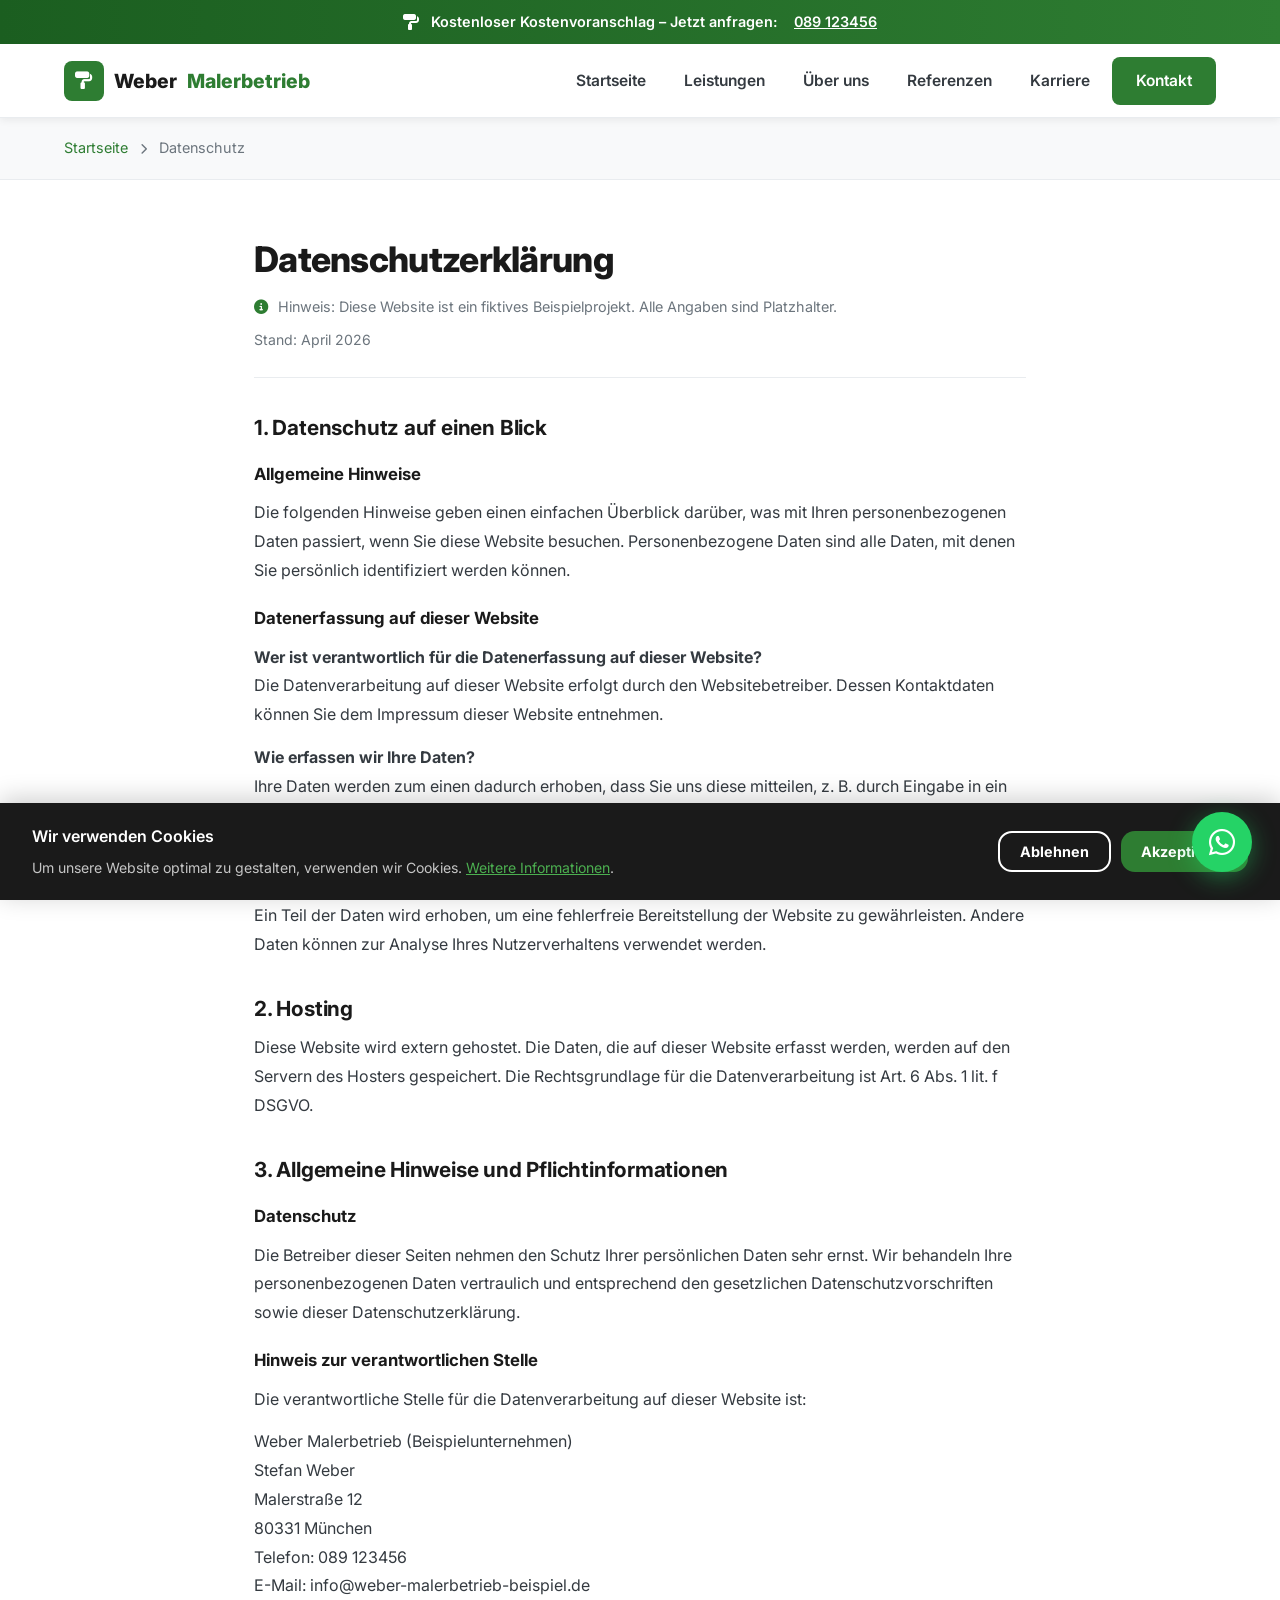
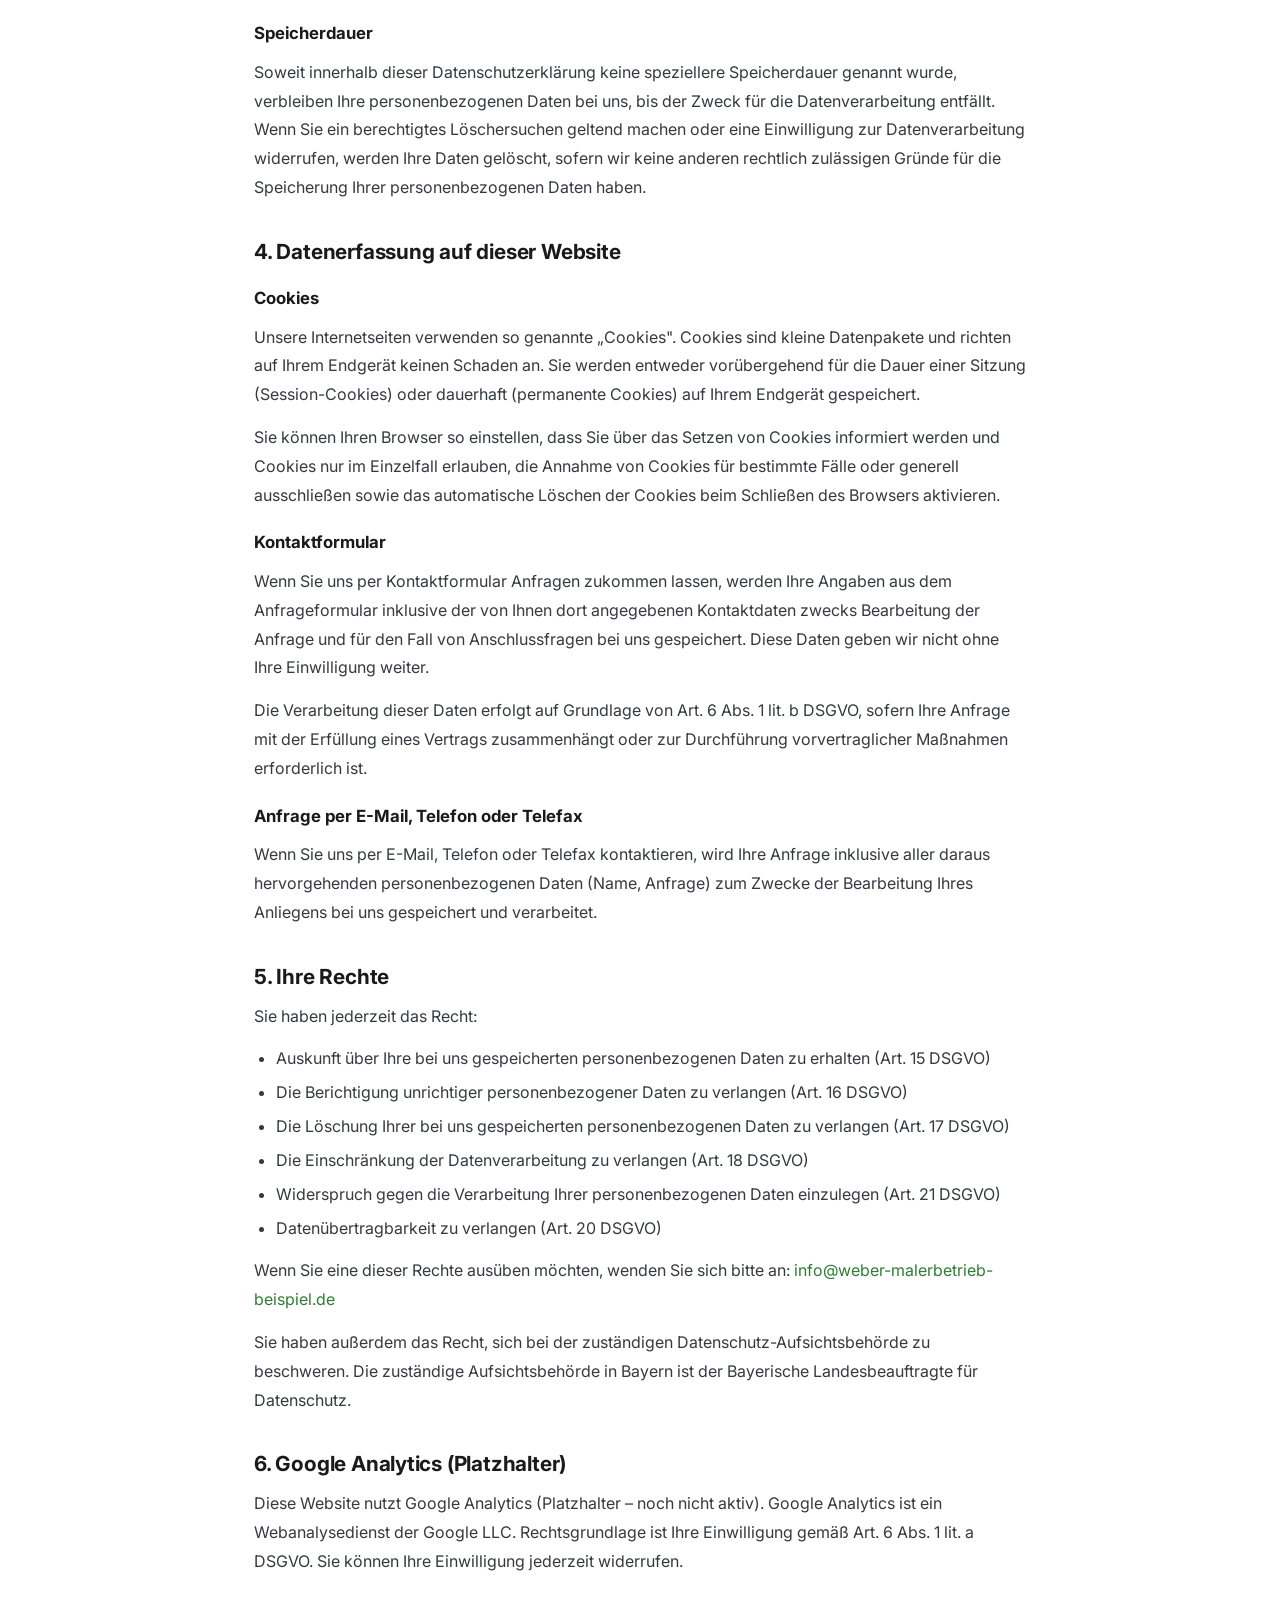
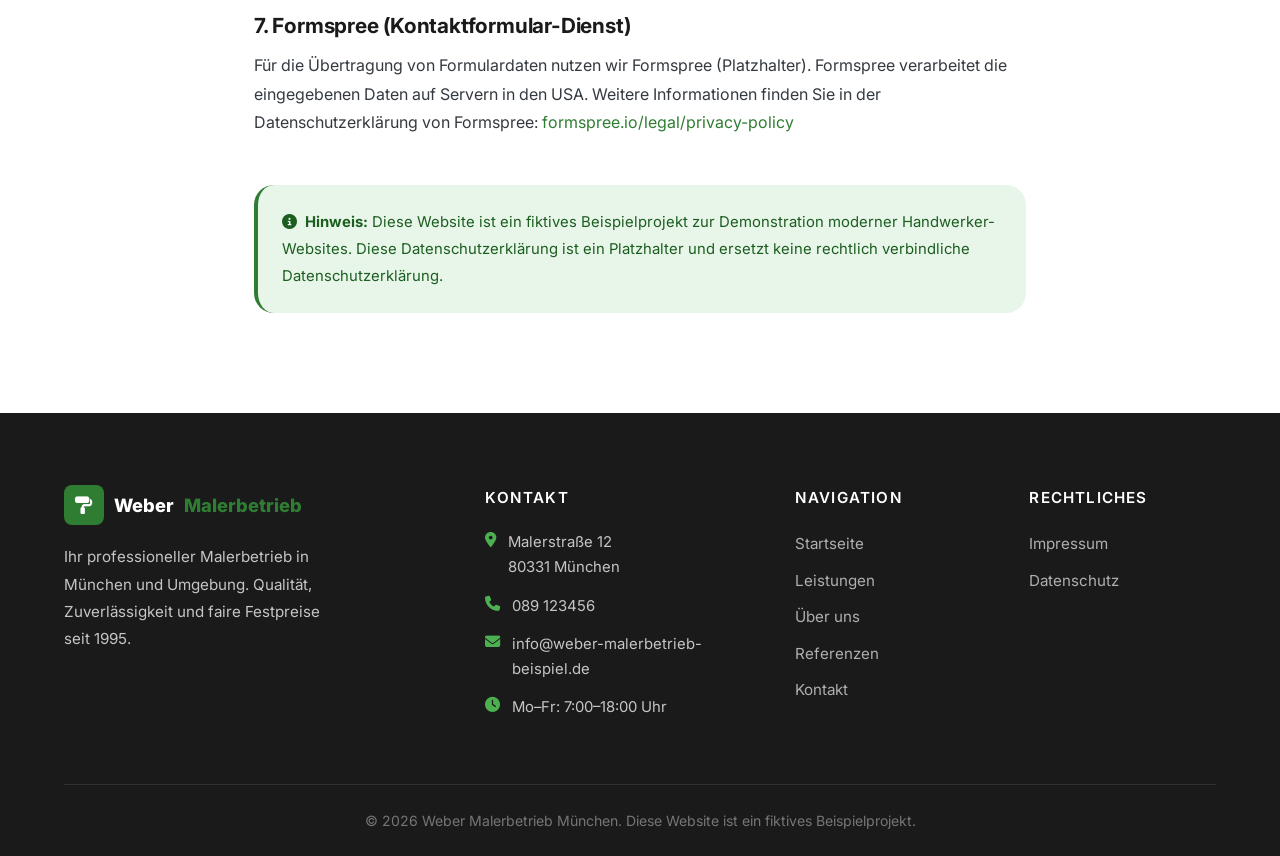
==== datenschutz.html @ bf232d89 "Weber Maler Website" ====
<!DOCTYPE html>
<html lang="de">
<head>
  <meta charset="UTF-8">
  <meta name="viewport" content="width=device-width, initial-scale=1.0">
  <title>Datenschutz – Weber Malerbetrieb München</title>
  <meta name="description" content="Datenschutzerklärung der Weber Malerbetrieb München Website gemäß DSGVO.">
  <link rel="preconnect" href="https://fonts.googleapis.com">
  <link rel="preconnect" href="https://fonts.gstatic.com" crossorigin>
  <link href="https://fonts.googleapis.com/css2?family=Inter:wght@400;500;600;700;800;900&display=swap" rel="stylesheet">
  <link rel="stylesheet" href="https://cdnjs.cloudflare.com/ajax/libs/font-awesome/6.4.0/css/all.min.css">
  <link rel="stylesheet" href="css/style.css">
</head>
<body>

  <!-- Info Banner -->
  <div class="info-banner">
    <i class="fa-solid fa-paint-roller"></i>
    Kostenloser Kostenvoranschlag – Jetzt anfragen:&nbsp;<a href="tel:089123456">089 123456</a>
  </div>

  <!-- Header -->
  <header class="header">
    <div class="container nav-container">
      <a href="index.html" class="logo">
        <div class="logo-icon"><i class="fa-solid fa-paint-roller"></i></div>
        Weber <span>Malerbetrieb</span>
      </a>
      <button class="mobile-menu-btn" aria-label="Menü öffnen">
        <i class="fa-solid fa-bars"></i>
      </button>
      <nav class="nav-links">
        <a href="index.html">Startseite</a>
        <a href="leistungen.html">Leistungen</a>
        <a href="ueber-uns.html">Über uns</a>
        <a href="referenzen.html">Referenzen</a>
        <a href="karriere.html">Karriere</a>
        <a href="kontakt.html" class="btn btn-primary btn-nav-cta">Kontakt</a>
      </nav>
    </div>
  </header>

  <!-- Page Breadcrumb -->
  <div style="background:var(--color-light); padding:18px 0; border-bottom:1px solid var(--color-gray-light);">
    <div class="container">
      <p style="font-size:0.9rem; color:var(--color-gray);">
        <a href="index.html" style="color:var(--color-primary);">Startseite</a>
        <i class="fa-solid fa-chevron-right" style="font-size:0.7rem; margin:0 8px;"></i>
        Datenschutz
      </p>
    </div>
  </div>

  <!-- Datenschutz Inhalt -->
  <div class="legal-content">
    <h1>Datenschutzerklärung</h1>
    <p style="color:var(--color-gray); font-size:0.9rem; margin-bottom:8px;">
      <i class="fa-solid fa-circle-info" style="color:var(--color-primary); margin-right:6px;"></i>
      Hinweis: Diese Website ist ein fiktives Beispielprojekt. Alle Angaben sind Platzhalter.
    </p>
    <p style="color:var(--color-gray); font-size:0.88rem;">Stand: April 2026</p>
    <hr style="border:none; border-top:1px solid var(--color-gray-light); margin:24px 0;">

    <h2>1. Datenschutz auf einen Blick</h2>
    <h3 style="font-size:1.05rem; margin:20px 0 10px; color:var(--color-dark);">Allgemeine Hinweise</h3>
    <p>Die folgenden Hinweise geben einen einfachen Überblick darüber, was mit Ihren personenbezogenen Daten passiert, wenn Sie diese Website besuchen. Personenbezogene Daten sind alle Daten, mit denen Sie persönlich identifiziert werden können.</p>

    <h3 style="font-size:1.05rem; margin:20px 0 10px; color:var(--color-dark);">Datenerfassung auf dieser Website</h3>
    <p><strong>Wer ist verantwortlich für die Datenerfassung auf dieser Website?</strong><br>
    Die Datenverarbeitung auf dieser Website erfolgt durch den Websitebetreiber. Dessen Kontaktdaten können Sie dem Impressum dieser Website entnehmen.</p>

    <p><strong>Wie erfassen wir Ihre Daten?</strong><br>
    Ihre Daten werden zum einen dadurch erhoben, dass Sie uns diese mitteilen, z. B. durch Eingabe in ein Kontaktformular. Andere Daten werden automatisch oder nach Ihrer Einwilligung beim Besuch der Website durch unsere IT-Systeme erfasst.</p>

    <p><strong>Wofür nutzen wir Ihre Daten?</strong><br>
    Ein Teil der Daten wird erhoben, um eine fehlerfreie Bereitstellung der Website zu gewährleisten. Andere Daten können zur Analyse Ihres Nutzerverhaltens verwendet werden.</p>

    <h2>2. Hosting</h2>
    <p>Diese Website wird extern gehostet. Die Daten, die auf dieser Website erfasst werden, werden auf den Servern des Hosters gespeichert. Die Rechtsgrundlage für die Datenverarbeitung ist Art. 6 Abs. 1 lit. f DSGVO.</p>

    <h2>3. Allgemeine Hinweise und Pflichtinformationen</h2>
    <h3 style="font-size:1.05rem; margin:20px 0 10px; color:var(--color-dark);">Datenschutz</h3>
    <p>Die Betreiber dieser Seiten nehmen den Schutz Ihrer persönlichen Daten sehr ernst. Wir behandeln Ihre personenbezogenen Daten vertraulich und entsprechend den gesetzlichen Datenschutzvorschriften sowie dieser Datenschutzerklärung.</p>

    <h3 style="font-size:1.05rem; margin:20px 0 10px; color:var(--color-dark);">Hinweis zur verantwortlichen Stelle</h3>
    <p>Die verantwortliche Stelle für die Datenverarbeitung auf dieser Website ist:</p>
    <p>
      Weber Malerbetrieb (Beispielunternehmen)<br>
      Stefan Weber<br>
      Malerstraße 12<br>
      80331 München<br>
      Telefon: 089 123456<br>
      E-Mail: info@weber-malerbetrieb-beispiel.de
    </p>

    <h3 style="font-size:1.05rem; margin:20px 0 10px; color:var(--color-dark);">Speicherdauer</h3>
    <p>Soweit innerhalb dieser Datenschutzerklärung keine speziellere Speicherdauer genannt wurde, verbleiben Ihre personenbezogenen Daten bei uns, bis der Zweck für die Datenverarbeitung entfällt. Wenn Sie ein berechtigtes Löschersuchen geltend machen oder eine Einwilligung zur Datenverarbeitung widerrufen, werden Ihre Daten gelöscht, sofern wir keine anderen rechtlich zulässigen Gründe für die Speicherung Ihrer personenbezogenen Daten haben.</p>

    <h2>4. Datenerfassung auf dieser Website</h2>
    <h3 style="font-size:1.05rem; margin:20px 0 10px; color:var(--color-dark);">Cookies</h3>
    <p>Unsere Internetseiten verwenden so genannte „Cookies". Cookies sind kleine Datenpakete und richten auf Ihrem Endgerät keinen Schaden an. Sie werden entweder vorübergehend für die Dauer einer Sitzung (Session-Cookies) oder dauerhaft (permanente Cookies) auf Ihrem Endgerät gespeichert.</p>
    <p>Sie können Ihren Browser so einstellen, dass Sie über das Setzen von Cookies informiert werden und Cookies nur im Einzelfall erlauben, die Annahme von Cookies für bestimmte Fälle oder generell ausschließen sowie das automatische Löschen der Cookies beim Schließen des Browsers aktivieren.</p>

    <h3 style="font-size:1.05rem; margin:20px 0 10px; color:var(--color-dark);">Kontaktformular</h3>
    <p>Wenn Sie uns per Kontaktformular Anfragen zukommen lassen, werden Ihre Angaben aus dem Anfrageformular inklusive der von Ihnen dort angegebenen Kontaktdaten zwecks Bearbeitung der Anfrage und für den Fall von Anschlussfragen bei uns gespeichert. Diese Daten geben wir nicht ohne Ihre Einwilligung weiter.</p>
    <p>Die Verarbeitung dieser Daten erfolgt auf Grundlage von Art. 6 Abs. 1 lit. b DSGVO, sofern Ihre Anfrage mit der Erfüllung eines Vertrags zusammenhängt oder zur Durchführung vorvertraglicher Maßnahmen erforderlich ist.</p>

    <h3 style="font-size:1.05rem; margin:20px 0 10px; color:var(--color-dark);">Anfrage per E-Mail, Telefon oder Telefax</h3>
    <p>Wenn Sie uns per E-Mail, Telefon oder Telefax kontaktieren, wird Ihre Anfrage inklusive aller daraus hervorgehenden personenbezogenen Daten (Name, Anfrage) zum Zwecke der Bearbeitung Ihres Anliegens bei uns gespeichert und verarbeitet.</p>

    <h2>5. Ihre Rechte</h2>
    <p>Sie haben jederzeit das Recht:</p>
    <ul>
      <li>Auskunft über Ihre bei uns gespeicherten personenbezogenen Daten zu erhalten (Art. 15 DSGVO)</li>
      <li>Die Berichtigung unrichtiger personenbezogener Daten zu verlangen (Art. 16 DSGVO)</li>
      <li>Die Löschung Ihrer bei uns gespeicherten personenbezogenen Daten zu verlangen (Art. 17 DSGVO)</li>
      <li>Die Einschränkung der Datenverarbeitung zu verlangen (Art. 18 DSGVO)</li>
      <li>Widerspruch gegen die Verarbeitung Ihrer personenbezogenen Daten einzulegen (Art. 21 DSGVO)</li>
      <li>Datenübertragbarkeit zu verlangen (Art. 20 DSGVO)</li>
    </ul>
    <p>Wenn Sie eine dieser Rechte ausüben möchten, wenden Sie sich bitte an: <a href="mailto:info@weber-malerbetrieb-beispiel.de">info@weber-malerbetrieb-beispiel.de</a></p>
    <p>Sie haben außerdem das Recht, sich bei der zuständigen Datenschutz-Aufsichtsbehörde zu beschweren. Die zuständige Aufsichtsbehörde in Bayern ist der Bayerische Landesbeauftragte für Datenschutz.</p>

    <h2>6. Google Analytics (Platzhalter)</h2>
    <p>Diese Website nutzt Google Analytics (Platzhalter – noch nicht aktiv). Google Analytics ist ein Webanalysedienst der Google LLC. Rechtsgrundlage ist Ihre Einwilligung gemäß Art. 6 Abs. 1 lit. a DSGVO. Sie können Ihre Einwilligung jederzeit widerrufen.</p>

    <h2>7. Formspree (Kontaktformular-Dienst)</h2>
    <p>Für die Übertragung von Formulardaten nutzen wir Formspree (Platzhalter). Formspree verarbeitet die eingegebenen Daten auf Servern in den USA. Weitere Informationen finden Sie in der Datenschutzerklärung von Formspree: <a href="https://formspree.io/legal/privacy-policy/" target="_blank">formspree.io/legal/privacy-policy</a></p>

    <div style="margin-top:48px; padding:24px; background:var(--color-primary-xlight); border-radius:var(--radius-lg); border-left:4px solid var(--color-primary);">
      <p style="color:var(--color-primary-dark); font-size:0.93rem; margin:0;">
        <strong><i class="fa-solid fa-info-circle" style="margin-right:8px;"></i>Hinweis:</strong> Diese Website ist ein fiktives Beispielprojekt zur Demonstration moderner Handwerker-Websites. Diese Datenschutzerklärung ist ein Platzhalter und ersetzt keine rechtlich verbindliche Datenschutzerklärung.
      </p>
    </div>
  </div>

  <!-- Footer -->
  <footer class="footer">
    <div class="container">
      <div class="footer-grid">
        <div>
          <div class="footer-logo">
            <div class="logo-icon"><i class="fa-solid fa-paint-roller"></i></div>
            Weber <span>Malerbetrieb</span>
          </div>
          <p class="footer-desc">Ihr professioneller Malerbetrieb in München und Umgebung. Qualität, Zuverlässigkeit und faire Festpreise seit 1995.</p>
        </div>
        <div>
          <h4>Kontakt</h4>
          <div class="footer-contact-item"><i class="fa-solid fa-location-dot"></i><span>Malerstraße 12<br>80331 München</span></div>
          <div class="footer-contact-item"><i class="fa-solid fa-phone"></i><a href="tel:089123456">089 123456</a></div>
          <div class="footer-contact-item"><i class="fa-solid fa-envelope"></i><a href="mailto:info@weber-malerbetrieb-beispiel.de">info@weber-malerbetrieb-beispiel.de</a></div>
          <div class="footer-contact-item"><i class="fa-solid fa-clock"></i><span>Mo–Fr: 7:00–18:00 Uhr</span></div>
        </div>
        <div>
          <h4>Navigation</h4>
          <ul class="footer-links">
            <li><a href="index.html">Startseite</a></li>
            <li><a href="leistungen.html">Leistungen</a></li>
            <li><a href="ueber-uns.html">Über uns</a></li>
            <li><a href="referenzen.html">Referenzen</a></li>
            <li><a href="kontakt.html">Kontakt</a></li>
          </ul>
        </div>
        <div>
          <h4>Rechtliches</h4>
          <ul class="footer-links">
            <li><a href="impressum.html">Impressum</a></li>
            <li><a href="datenschutz.html">Datenschutz</a></li>
          </ul>
        </div>
      </div>
      <div class="footer-bottom">
        &copy; 2026 Weber Malerbetrieb München. Diese Website ist ein fiktives Beispielprojekt.
      </div>
    </div>
  </footer>

  <a href="https://wa.me/4989123456?text=Hallo%20Weber%20Malerbetrieb%2C%20ich%20h%C3%A4tte%20eine%20Anfrage..." target="_blank" class="whatsapp-btn" aria-label="WhatsApp Kontakt">
    <i class="fa-brands fa-whatsapp"></i>
  </a>

  <div id="cookie-banner" class="cookie-banner">
    <div>
      <h4>Wir verwenden Cookies</h4>
      <p>Um unsere Website optimal zu gestalten, verwenden wir Cookies. <a href="datenschutz.html">Weitere Informationen</a>.</p>
    </div>
    <div class="cookie-buttons">
      <button id="decline-cookies" class="btn btn-outline-white btn-sm">Ablehnen</button>
      <button id="accept-cookies" class="btn btn-primary btn-sm">Akzeptieren</button>
    </div>
  </div>

  <script src="js/script.js"></script>
</body>
</html>
---- css/style.css ----
/* ============================================================
   Weber Malerbetrieb – Haupt-Stylesheet
   Farben: Grün #2E7D32 | Weiß #FFFFFF | Hellgrau #F8F9FA
   Schrift: Inter (Google Fonts)
   ============================================================ */

/* ---- CSS Custom Properties ---- */
:root {
  --color-primary: #2E7D32;
  --color-primary-dark: #1B5E20;
  --color-primary-light: #4CAF50;
  --color-primary-xlight: #E8F5E9;
  --color-white: #FFFFFF;
  --color-light: #F8F9FA;
  --color-gray-light: #E9ECEF;
  --color-gray: #6C757D;
  --color-gray-dark: #343A40;
  --color-dark: #1A1A1A;
  --color-whatsapp: #25D366;
  --color-star: #FFB300;
  --font-family: 'Inter', sans-serif;
  --shadow-sm: 0 2px 8px rgba(0,0,0,0.07);
  --shadow-md: 0 6px 24px rgba(0,0,0,0.10);
  --shadow-lg: 0 16px 48px rgba(0,0,0,0.13);
  --radius-sm: 8px;
  --radius-md: 14px;
  --radius-lg: 20px;
  --radius-xl: 28px;
  --transition: 0.28s cubic-bezier(.4,0,.2,1);
  --max-width: 1200px;
  --nav-height: 74px;
  --banner-height: 44px;
}

/* ---- Reset & Base ---- */
*, *::before, *::after { box-sizing: border-box; margin: 0; padding: 0; }
html { scroll-behavior: smooth; font-size: 16px; }
body {
  font-family: var(--font-family);
  color: var(--color-dark);
  background: var(--color-white);
  line-height: 1.65;
  -webkit-font-smoothing: antialiased;
}
a { color: inherit; text-decoration: none; }
img { display: block; max-width: 100%; }
ul { list-style: none; }
button { cursor: pointer; font-family: inherit; border: none; background: none; }

/* ---- Utility ---- */
.container { max-width: var(--max-width); margin: 0 auto; padding: 0 24px; }
.section-padding { padding: 96px 0; }
.bg-light { background: var(--color-light); }
.bg-dark { background: var(--color-dark); }
.bg-primary { background: var(--color-primary); }
.text-center { text-align: center; }

/* ---- Typography ---- */
h1 { font-size: clamp(2.2rem, 5vw, 3.6rem); font-weight: 800; line-height: 1.13; letter-spacing: -0.02em; }
h2 { font-size: clamp(1.7rem, 3.5vw, 2.6rem); font-weight: 700; line-height: 1.2; letter-spacing: -0.01em; }
h3 { font-size: 1.25rem; font-weight: 700; }
h4 { font-size: 1rem; font-weight: 600; }
p { line-height: 1.72; }

/* ---- Section Header ---- */
.section-header { text-align: center; margin-bottom: 62px; max-width: 680px; margin-left: auto; margin-right: auto; }
.section-header h2 { margin: 12px 0 18px; }
.section-header p { color: var(--color-gray); font-size: 1.08rem; }
.section-eyebrow {
  display: inline-block; padding: 6px 18px;
  background: var(--color-primary-xlight); color: var(--color-primary);
  border-radius: 999px; font-size: 0.82rem; font-weight: 700;
  text-transform: uppercase; letter-spacing: 0.1em; margin-bottom: 4px;
}

/* ---- Buttons ---- */
.btn {
  display: inline-flex; align-items: center; justify-content: center;
  padding: 14px 30px; border-radius: var(--radius-md);
  font-size: 1rem; font-weight: 700; gap: 8px;
  transition: background var(--transition), color var(--transition), transform var(--transition), box-shadow var(--transition);
  cursor: pointer; text-decoration: none;
}
.btn:hover { transform: translateY(-2px); box-shadow: 0 8px 28px rgba(46,125,50,0.22); }
.btn-primary { background: var(--color-primary); color: white; }
.btn-primary:hover { background: var(--color-primary-dark); }
.btn-outline { background: transparent; color: var(--color-primary); border: 2px solid var(--color-primary); }
.btn-outline:hover { background: var(--color-primary); color: white; }
.btn-outline-white { background: transparent; color: white; border: 2px solid white; }
.btn-outline-white:hover { background: white; color: var(--color-primary); }
.btn-lg { padding: 18px 40px; font-size: 1.12rem; border-radius: var(--radius-lg); }
.btn-sm { padding: 10px 20px; font-size: 0.9rem; }

/* ---- Info Banner ---- */
.info-banner {
  background: linear-gradient(90deg, var(--color-primary-dark), var(--color-primary));
  color: white; text-align: center; padding: 0 16px;
  height: var(--banner-height); display: flex; align-items: center; justify-content: center;
  font-size: 0.9rem; font-weight: 600; gap: 12px; position: relative; z-index: 200;
}
.info-banner a { color: white; text-decoration: underline; }
.info-banner i { font-size: 1rem; }

/* ---- Header ---- */
.header {
  position: sticky; top: 0; z-index: 150;
  background: rgba(255,255,255,0.96); backdrop-filter: blur(12px);
  border-bottom: 1px solid var(--color-gray-light);
  box-shadow: var(--shadow-sm);
  height: var(--nav-height);
}
.nav-container {
  display: flex; align-items: center; justify-content: space-between;
  height: var(--nav-height);
}
.logo {
  display: flex; align-items: center; gap: 10px;
  font-size: 1.22rem; font-weight: 800; color: var(--color-dark);
}
.logo span { color: var(--color-primary); }
.logo-icon {
  width: 40px; height: 40px; border-radius: var(--radius-sm);
  background: var(--color-primary); color: white;
  display: flex; align-items: center; justify-content: center;
  font-size: 1.1rem;
}
.nav-links {
  display: flex; align-items: center; gap: 6px;
}
.nav-links a {
  padding: 8px 16px; border-radius: var(--radius-sm); font-weight: 600; font-size: 0.97rem;
  color: var(--color-gray-dark); transition: color var(--transition), background var(--transition);
}
.nav-links a:hover, .nav-links a.active { color: var(--color-primary); background: var(--color-primary-xlight); }
.btn-nav-cta { padding: 11px 24px !important; color: white !important; background: var(--color-primary) !important; }
.btn-nav-cta:hover { background: var(--color-primary-dark) !important; }
.mobile-menu-btn { display: none; font-size: 1.4rem; color: var(--color-dark); padding: 8px; }

/* ---- Hero ---- */
.hero {
  min-height: calc(100vh - var(--nav-height) - var(--banner-height));
  display: flex; align-items: center;
  background: linear-gradient(135deg, #1B5E20 0%, #2E7D32 50%, #388E3C 100%);
  position: relative; overflow: hidden; padding: 80px 0;
}
.hero::before {
  content: ''; position: absolute; inset: 0;
  background: url("data:image/svg+xml,%3Csvg width='60' height='60' viewBox='0 0 60 60' xmlns='http://www.w3.org/2000/svg'%3E%3Cg fill='none' fill-rule='evenodd'%3E%3Cg fill='%23ffffff' fill-opacity='0.04'%3E%3Cpath d='M36 34v-4h-2v4h-4v2h4v4h2v-4h4v-2h-4zm0-30V0h-2v4h-4v2h4v4h2V6h4V4h-4zM6 34v-4H4v4H0v2h4v4h2v-4h4v-2H6zM6 4V0H4v4H0v2h4v4h2V6h4V4H6z'/%3E%3C/g%3E%3C/g%3E%3C/svg%3E");
}
.hero-content { position: relative; z-index: 1; text-align: center; }
.hero h1 { color: white; margin: 20px 0 18px; }
.hero p { color: rgba(255,255,255,0.88); font-size: 1.18rem; max-width: 680px; margin: 0 auto 36px; }

.rating-badge {
  display: inline-flex; align-items: center; gap: 10px;
  background: rgba(255,255,255,0.15); backdrop-filter: blur(8px);
  border: 1px solid rgba(255,255,255,0.25); border-radius: 999px;
  padding: 8px 20px; color: white; font-size: 0.9rem; font-weight: 600;
}
.stars { display: flex; gap: 3px; color: var(--color-star); font-size: 0.95rem; }
.rating-badge strong { font-size: 1rem; }

.trust-badges-hero {
  display: flex; flex-wrap: wrap; gap: 12px; justify-content: center; margin-top: 42px;
}
.trust-badge {
  display: flex; align-items: center; gap: 9px;
  background: rgba(255,255,255,0.13); backdrop-filter: blur(6px);
  border: 1px solid rgba(255,255,255,0.2); border-radius: 999px;
  padding: 10px 22px; color: white; font-size: 0.9rem; font-weight: 600;
}
.trust-badge i { font-size: 1rem; color: var(--color-star); }

/* ---- Cards (Leistungen) ---- */
.grid { display: grid; gap: 28px; }
.grid-2 { grid-template-columns: repeat(2, 1fr); }
.grid-3 { grid-template-columns: repeat(3, 1fr); }
.grid-4 { grid-template-columns: repeat(4, 1fr); }

.card {
  background: white; border-radius: var(--radius-lg); padding: 36px 30px;
  border: 1px solid var(--color-gray-light); box-shadow: var(--shadow-sm);
  transition: box-shadow var(--transition), transform var(--transition);
  display: flex; flex-direction: column; gap: 14px;
}
.card:hover { box-shadow: var(--shadow-lg); transform: translateY(-5px); }
.card-icon {
  width: 60px; height: 60px; border-radius: var(--radius-md);
  background: var(--color-primary-xlight); color: var(--color-primary);
  display: flex; align-items: center; justify-content: center; font-size: 1.5rem;
}
.card-title { font-size: 1.15rem; font-weight: 700; color: var(--color-dark); }
.card-text { color: var(--color-gray); font-size: 0.97rem; flex: 1; }

/* ---- Why Cards ---- */
.why-card {
  background: white; border-radius: var(--radius-lg); padding: 38px 28px;
  text-align: center; border: 1px solid var(--color-gray-light); box-shadow: var(--shadow-sm);
  transition: box-shadow var(--transition), transform var(--transition);
}
.why-card:hover { box-shadow: var(--shadow-md); transform: translateY(-4px); }
.why-card-icon {
  width: 70px; height: 70px; border-radius: 50%;
  background: var(--color-primary-xlight); color: var(--color-primary);
  display: flex; align-items: center; justify-content: center;
  font-size: 1.8rem; margin: 0 auto 20px;
}
.why-card h3 { font-size: 1.1rem; margin-bottom: 10px; }
.why-card p { color: var(--color-gray); font-size: 0.95rem; }

/* ---- Testimonial Cards ---- */
.testimonial-card {
  background: rgba(255,255,255,0.08); backdrop-filter: blur(10px);
  border: 1px solid rgba(255,255,255,0.15); border-radius: var(--radius-lg);
  padding: 36px 30px; color: white;
  transition: background var(--transition), box-shadow var(--transition);
}
.testimonial-card:hover { background: rgba(255,255,255,0.14); box-shadow: 0 12px 40px rgba(0,0,0,0.2); }
.testimonial-card .stars { margin-bottom: 16px; font-size: 1.1rem; }
.testimonial-card p { color: rgba(255,255,255,0.87); font-size: 0.98rem; line-height: 1.75; }
.testimonial-author { display: flex; align-items: center; gap: 14px; margin-top: 22px; }
.testimonial-avatar {
  width: 46px; height: 46px; border-radius: 50%;
  background: linear-gradient(135deg, var(--color-primary-light), var(--color-primary-dark));
  display: flex; align-items: center; justify-content: center;
  font-weight: 700; font-size: 0.9rem; color: white; flex-shrink: 0;
}
.testimonial-name { font-weight: 700; font-size: 0.95rem; color: white; }
.testimonial-meta { font-size: 0.82rem; color: rgba(255,255,255,0.6); margin-top: 2px; }

/* Testimonial Cards (Light Version for Referenzen page) */
.testimonial-card-light {
  background: white; border: 1px solid var(--color-gray-light); border-radius: var(--radius-lg);
  padding: 34px 28px; box-shadow: var(--shadow-sm);
  transition: box-shadow var(--transition), transform var(--transition);
}
.testimonial-card-light:hover { box-shadow: var(--shadow-md); transform: translateY(-4px); }
.testimonial-card-light .stars { color: var(--color-star); margin-bottom: 14px; font-size: 1rem; }
.testimonial-card-light p { color: var(--color-gray-dark); font-size: 0.97rem; line-height: 1.75; font-style: italic; }
.testimonial-card-light .testimonial-author { margin-top: 20px; }
.testimonial-card-light .testimonial-avatar {
  background: linear-gradient(135deg, var(--color-primary-light), var(--color-primary-dark));
}
.testimonial-card-light .testimonial-name { color: var(--color-dark); }
.testimonial-card-light .testimonial-meta { color: var(--color-gray); }

/* ---- Brand Partners ---- */
.brands-section { padding: 64px 0; background: var(--color-light); border-top: 1px solid var(--color-gray-light); }
.brands-grid { display: flex; flex-wrap: wrap; justify-content: center; align-items: center; gap: 20px; }
.brand-item {
  background: white; border: 1px solid var(--color-gray-light); border-radius: var(--radius-md);
  padding: 16px 32px; font-weight: 800; color: var(--color-gray); font-size: 1rem;
  letter-spacing: 0.04em; transition: color var(--transition), border-color var(--transition), box-shadow var(--transition), transform var(--transition);
  white-space: nowrap; box-shadow: var(--shadow-sm);
}
.brand-item:hover { color: var(--color-primary); border-color: var(--color-primary); box-shadow: var(--shadow-md); transform: translateY(-3px); }

/* ---- CTA Section ---- */
.cta-section {
  background: linear-gradient(135deg, var(--color-primary-dark), var(--color-primary));
  padding: 100px 0; text-align: center; color: white; position: relative; overflow: hidden;
}
.cta-section::before {
  content: ''; position: absolute; inset: 0;
  background: url("data:image/svg+xml,%3Csvg width='60' height='60' viewBox='0 0 60 60' xmlns='http://www.w3.org/2000/svg'%3E%3Cg fill='none' fill-rule='evenodd'%3E%3Cg fill='%23ffffff' fill-opacity='0.04'%3E%3Cpath d='M36 34v-4h-2v4h-4v2h4v4h2v-4h4v-2h-4zm0-30V0h-2v4h-4v2h4v4h2V6h4V4h-4zM6 34v-4H4v4H0v2h4v4h2v-4h4v-2H6zM6 4V0H4v4H0v2h4v4h2V6h4V4H6z'/%3E%3C/g%3E%3C/g%3E%3C/svg%3E");
}
.cta-section > * { position: relative; z-index: 1; }
.cta-section h2 { color: white; margin: 14px 0 18px; }
.cta-section p { color: rgba(255,255,255,0.85); max-width: 600px; margin: 0 auto 36px; font-size: 1.08rem; }

/* ---- Footer ---- */
.footer { background: var(--color-dark); color: rgba(255,255,255,0.75); padding: 72px 0 0; }
.footer-grid { display: grid; grid-template-columns: 2fr 1.4fr 1fr 1fr; gap: 48px; }
.footer-logo { display: flex; align-items: center; gap: 10px; font-size: 1.15rem; font-weight: 800; color: white; margin-bottom: 18px; }
.footer-logo .logo-icon { background: var(--color-primary); }
.footer-logo span { color: var(--color-primary); }
.footer-desc { font-size: 0.95rem; line-height: 1.8; max-width: 280px; }
.footer h4 { color: white; font-size: 0.95rem; text-transform: uppercase; letter-spacing: 0.08em; margin-bottom: 20px; }
.footer-links li { margin-bottom: 10px; }
.footer-links a { color: rgba(255,255,255,0.65); font-size: 0.95rem; transition: color var(--transition); }
.footer-links a:hover { color: var(--color-primary-light); }
.footer-contact-item { display: flex; align-items: flex-start; gap: 12px; margin-bottom: 14px; font-size: 0.93rem; }
.footer-contact-item i { color: var(--color-primary-light); font-size: 0.95rem; margin-top: 2px; flex-shrink: 0; }
.footer-contact-item a { color: rgba(255,255,255,0.75); transition: color var(--transition); }
.footer-contact-item a:hover { color: var(--color-primary-light); }
.footer-bottom { border-top: 1px solid rgba(255,255,255,0.1); padding: 24px 0; margin-top: 50px; text-align: center; font-size: 0.88rem; color: rgba(255,255,255,0.4); }

/* ---- WhatsApp Button ---- */
.whatsapp-btn {
  position: fixed; bottom: 28px; right: 28px; z-index: 999;
  width: 60px; height: 60px; border-radius: 50%;
  background: var(--color-whatsapp); color: white;
  display: flex; align-items: center; justify-content: center; font-size: 1.85rem;
  box-shadow: 0 6px 24px rgba(37,211,102,0.45);
  transition: transform var(--transition), box-shadow var(--transition);
  animation: pulse-whatsapp 2.8s infinite;
}
.whatsapp-btn:hover { transform: scale(1.12); box-shadow: 0 10px 36px rgba(37,211,102,0.6); }
@keyframes pulse-whatsapp {
  0%, 100% { box-shadow: 0 6px 24px rgba(37,211,102,0.45); }
  50% { box-shadow: 0 6px 36px rgba(37,211,102,0.7); }
}

/* ---- Cookie Banner ---- */
.cookie-banner {
  position: fixed; bottom: 0; left: 0; right: 0; z-index: 998;
  background: var(--color-dark); color: white;
  display: flex; align-items: center; justify-content: space-between;
  gap: 24px; padding: 20px 32px;
  transform: translateY(100%); opacity: 0; transition: transform 0.4s ease, opacity 0.4s ease;
  box-shadow: 0 -4px 24px rgba(0,0,0,0.2);
}
.cookie-banner.visible { transform: translateY(0); opacity: 1; }
.cookie-banner h4 { font-size: 1rem; color: white; margin-bottom: 6px; }
.cookie-banner p { font-size: 0.88rem; color: rgba(255,255,255,0.75); }
.cookie-banner a { color: var(--color-primary-light); text-decoration: underline; }
.cookie-buttons { display: flex; gap: 10px; flex-shrink: 0; }

/* ---- Scroll Animations ---- */
.animate-on-scroll {
  opacity: 0; transform: translateY(32px);
  transition: opacity 0.65s ease, transform 0.65s ease;
}
.animate-on-scroll.visible { opacity: 1; transform: translateY(0); }

/* ---- Leistungen Detail-Karten ---- */
.service-card {
  background: white; border-radius: var(--radius-xl);
  overflow: hidden; border: 1px solid var(--color-gray-light);
  box-shadow: var(--shadow-sm);
  transition: box-shadow var(--transition), transform var(--transition);
  display: flex; flex-direction: column;
}
.service-card:hover { box-shadow: var(--shadow-lg); transform: translateY(-6px); }
.service-card-img { width: 100%; height: 260px; object-fit: cover; }
.service-card-body { padding: 36px 32px; flex: 1; display: flex; flex-direction: column; gap: 14px; }
.service-card-icon { color: var(--color-primary); font-size: 1.6rem; }
.service-card-body h3 { font-size: 1.4rem; }
.service-card-body p { color: var(--color-gray); flex: 1; }

/* ---- Über Uns Statistik ---- */
.stat-grid { display: grid; grid-template-columns: repeat(4, 1fr); gap: 24px; }
.stat-card {
  background: white; border-radius: var(--radius-lg); padding: 36px 20px;
  text-align: center; border: 1px solid var(--color-gray-light); box-shadow: var(--shadow-sm);
}
.stat-number { font-size: clamp(2rem, 4vw, 3rem); font-weight: 800; color: var(--color-primary); line-height: 1; }
.stat-label { color: var(--color-gray); font-size: 0.92rem; margin-top: 8px; font-weight: 500; }

/* ---- Team Cards ---- */
.team-card {
  background: white; border-radius: var(--radius-xl);
  overflow: hidden; border: 1px solid var(--color-gray-light); box-shadow: var(--shadow-sm);
  text-align: center; transition: box-shadow var(--transition), transform var(--transition);
}
.team-card:hover { box-shadow: var(--shadow-md); transform: translateY(-4px); }
.team-card-img { width: 100%; height: 300px; object-fit: cover; }
.team-card-body { padding: 28px 24px; }
.team-card-body h3 { font-size: 1.1rem; margin-bottom: 6px; }
.team-card-body .role { color: var(--color-primary); font-weight: 600; font-size: 0.9rem; }
.team-card-body p { color: var(--color-gray); font-size: 0.93rem; margin-top: 10px; }

/* ---- Referenzen / Projekte ---- */
.project-card {
  background: white; border-radius: var(--radius-xl); overflow: hidden;
  border: 1px solid var(--color-gray-light); box-shadow: var(--shadow-sm);
  transition: box-shadow var(--transition), transform var(--transition);
}
.project-card:hover { box-shadow: var(--shadow-lg); transform: translateY(-5px); }
.project-card-img { width: 100%; height: 240px; object-fit: cover; }
.project-card-body { padding: 24px; }
.project-tag {
  display: inline-flex; align-items: center; gap: 6px;
  background: var(--color-primary-xlight); color: var(--color-primary);
  padding: 4px 12px; border-radius: 999px; font-size: 0.8rem; font-weight: 600; margin-bottom: 10px;
}
.project-card-body h3 { font-size: 1.05rem; margin-bottom: 8px; }
.project-card-body p { color: var(--color-gray); font-size: 0.92rem; }

/* ---- Vorher/Nachher ---- */
.before-after-container {
  display: grid; grid-template-columns: 1fr 1fr; border-radius: var(--radius-xl);
  overflow: hidden; position: relative; box-shadow: var(--shadow-lg);
}
.before-after-left, .before-after-right { position: relative; }
.before-after-left img, .before-after-right img { width: 100%; height: 380px; object-fit: cover; display: block; }
.before-after-label {
  position: absolute; top: 18px; left: 18px; z-index: 2;
  background: rgba(0,0,0,0.72); color: white; padding: 6px 14px;
  border-radius: 999px; font-size: 0.82rem; font-weight: 700; letter-spacing: 0.08em;
  text-transform: uppercase;
}
.before-after-right .before-after-label { left: auto; right: 18px; background: var(--color-primary); }
.before-after-divider {
  position: absolute; top: 0; bottom: 0; left: 50%;
  width: 4px; background: white; z-index: 3; transform: translateX(-50%);
}
.before-after-divider::after {
  content: '↔'; position: absolute; top: 50%; left: 50%;
  transform: translate(-50%, -50%);
  width: 40px; height: 40px; border-radius: 50%; background: white;
  display: flex; align-items: center; justify-content: center;
  font-size: 1.2rem; color: var(--color-primary); box-shadow: var(--shadow-md);
}

/* ---- Rating Hero (Referenzen) ---- */
.rating-hero {
  background: linear-gradient(135deg, var(--color-primary-dark), var(--color-primary));
  padding: 80px 0; text-align: center; color: white;
}
.rating-hero .big-score { font-size: clamp(4rem, 10vw, 7rem); font-weight: 900; line-height: 1; color: white; }
.rating-hero .stars-big { font-size: 2.2rem; color: var(--color-star); gap: 6px; display: flex; justify-content: center; margin: 18px 0; }
.rating-hero p { color: rgba(255,255,255,0.8); font-size: 1.1rem; }

/* ---- Kontakt Page ---- */
.page-hero {
  background: linear-gradient(135deg, var(--color-primary-dark), var(--color-primary));
  padding: 80px 0; text-align: center; color: white;
}
.page-hero h1 { color: white; margin-bottom: 14px; }
.page-hero p { color: rgba(255,255,255,0.85); font-size: 1.08rem; max-width: 600px; margin: 0 auto; }

/* ---- Multi-Step Form ---- */
.form-card {
  background: white; border-radius: var(--radius-xl); padding: 48px 44px;
  box-shadow: var(--shadow-lg); border: 1px solid var(--color-gray-light);
}
.form-progress { display: flex; gap: 0; margin-bottom: 42px; }
.form-step-indicator {
  flex: 1; text-align: center; position: relative;
}
.form-step-indicator::after {
  content: ''; position: absolute; top: 18px; left: 50%; right: -50%;
  height: 2px; background: var(--color-gray-light); z-index: 0;
}
.form-step-indicator:last-child::after { display: none; }
.step-circle {
  width: 36px; height: 36px; border-radius: 50%;
  background: var(--color-gray-light); color: var(--color-gray);
  display: flex; align-items: center; justify-content: center;
  font-weight: 700; font-size: 0.95rem; margin: 0 auto 8px;
  position: relative; z-index: 1; transition: all 0.3s;
}
.step-circle.active { background: var(--color-primary); color: white; }
.step-circle.done { background: var(--color-primary-dark); color: white; }
.step-label { font-size: 0.8rem; font-weight: 600; color: var(--color-gray); }
.step-label.active { color: var(--color-primary); }

.form-step { display: none; }
.form-step.active { display: block; }

.form-group { margin-bottom: 22px; }
.form-label { display: block; font-weight: 600; font-size: 0.95rem; margin-bottom: 8px; color: var(--color-dark); }
.form-control {
  width: 100%; padding: 14px 18px; border-radius: var(--radius-md);
  border: 2px solid var(--color-gray-light); font-family: inherit; font-size: 1rem;
  color: var(--color-dark); background: white; outline: none;
  transition: border-color var(--transition), box-shadow var(--transition);
}
.form-control:focus { border-color: var(--color-primary); box-shadow: 0 0 0 3px rgba(46,125,50,0.12); }
.form-control::placeholder { color: var(--color-gray); }
select.form-control { cursor: pointer; }
textarea.form-control { resize: vertical; min-height: 120px; }

.service-selector { display: grid; grid-template-columns: repeat(3, 1fr); gap: 14px; }
.service-option { position: relative; }
.service-option input[type="radio"] { position: absolute; opacity: 0; width: 0; }
.service-option-label {
  display: flex; flex-direction: column; align-items: center; gap: 10px;
  padding: 22px 16px; border-radius: var(--radius-md); border: 2px solid var(--color-gray-light);
  cursor: pointer; text-align: center; font-size: 0.88rem; font-weight: 600;
  transition: all 0.25s; color: var(--color-gray-dark);
}
.service-option-label i { font-size: 1.8rem; color: var(--color-gray); transition: color 0.25s; }
.service-option input:checked + .service-option-label {
  border-color: var(--color-primary); background: var(--color-primary-xlight); color: var(--color-primary);
}
.service-option input:checked + .service-option-label i { color: var(--color-primary); }
.service-option-label:hover { border-color: var(--color-primary); }

.form-row { display: grid; grid-template-columns: 1fr 1fr; gap: 18px; }
.form-check { display: flex; align-items: flex-start; gap: 12px; }
.form-check input[type="checkbox"] { width: 18px; height: 18px; margin-top: 2px; accent-color: var(--color-primary); }
.form-check label { font-size: 0.92rem; color: var(--color-gray); line-height: 1.6; }
.form-check a { color: var(--color-primary); text-decoration: underline; }

.form-nav { display: flex; justify-content: space-between; gap: 16px; margin-top: 32px; }
.btn-prev { background: var(--color-gray-light); color: var(--color-gray-dark); }
.btn-prev:hover { background: var(--color-gray); color: white; transform: none; }

/* Confirmation Screen */
.form-success {
  text-align: center; padding: 48px 24px; display: none;
}
.form-success-icon {
  width: 90px; height: 90px; border-radius: 50%;
  background: var(--color-primary-xlight); color: var(--color-primary);
  display: flex; align-items: center; justify-content: center;
  font-size: 2.8rem; margin: 0 auto 24px;
  animation: popIn 0.5s ease;
}
@keyframes popIn { 0% { transform: scale(0.5); opacity: 0; } 100% { transform: scale(1); opacity: 1; } }
.form-success h2 { color: var(--color-dark); margin-bottom: 14px; }
.form-success p { color: var(--color-gray); font-size: 1.05rem; }

/* ---- Legal Pages ---- */
.legal-content { max-width: 820px; margin: 0 auto; padding: 60px 24px 100px; }
.legal-content h1 { font-size: 2.2rem; margin-bottom: 14px; }
.legal-content h2 { font-size: 1.3rem; margin: 38px 0 12px; color: var(--color-dark); }
.legal-content p { color: var(--color-gray-dark); margin-bottom: 14px; line-height: 1.8; }
.legal-content a { color: var(--color-primary); }
.legal-content ul { margin: 12px 0 14px 22px; list-style: disc; }
.legal-content li { color: var(--color-gray-dark); margin-bottom: 6px; line-height: 1.75; }

/* ---- Page Inner Hero (non-home) ---- */
.inner-hero {
  background: linear-gradient(135deg, var(--color-primary-dark), var(--color-primary));
  padding: 80px 0 70px; text-align: center; color: white;
}
.inner-hero h1 { color: white; margin-bottom: 14px; font-size: clamp(1.8rem, 4vw, 2.9rem); }
.inner-hero p { color: rgba(255,255,255,0.85); font-size: 1.08rem; max-width: 600px; margin: 0 auto; }

/* ---- Über Uns Img Section ---- */
.ueber-uns-intro { display: grid; grid-template-columns: 1fr 1fr; gap: 64px; align-items: center; }
.ueber-uns-intro img { width: 100%; height: 440px; object-fit: cover; border-radius: var(--radius-xl); box-shadow: var(--shadow-lg); }
.ueber-uns-text h2 { margin-bottom: 20px; }
.ueber-uns-text p { color: var(--color-gray); margin-bottom: 18px; font-size: 1.02rem; }

/* ---- Mobile ---- */
@media (max-width: 1024px) {
  .footer-grid { grid-template-columns: 1fr 1fr; gap: 36px; }
  .grid-4 { grid-template-columns: repeat(2, 1fr); }
  .stat-grid { grid-template-columns: repeat(2, 1fr); }
  .ueber-uns-intro { grid-template-columns: 1fr; gap: 36px; }
  .ueber-uns-intro img { height: 300px; }
  .service-selector { grid-template-columns: repeat(2, 1fr); }
}

@media (max-width: 768px) {
  :root { --nav-height: 66px; }
  .section-padding { padding: 64px 0; }
  .mobile-menu-btn { display: flex; }
  .nav-links {
    position: fixed; inset: 0; top: var(--nav-height);
    background: white; flex-direction: column; gap: 0;
    padding: 24px 0; transform: translateX(100%); transition: transform 0.3s;
    overflow-y: auto; z-index: 140; border-top: 1px solid var(--color-gray-light);
    box-shadow: var(--shadow-lg);
  }
  .nav-links.open { transform: translateX(0); }
  .nav-links a { width: 100%; padding: 16px 24px; border-radius: 0; font-size: 1.1rem; }
  .btn-nav-cta { margin: 18px 24px 0; width: auto; border-radius: var(--radius-md) !important; }
  .grid-3 { grid-template-columns: 1fr; }
  .grid-2 { grid-template-columns: 1fr; }
  .grid-4 { grid-template-columns: 1fr 1fr; }
  .stat-grid { grid-template-columns: 1fr 1fr; }
  .form-row { grid-template-columns: 1fr; }
  .service-selector { grid-template-columns: repeat(2, 1fr); }
  .form-card { padding: 28px 22px; }
  .before-after-container { grid-template-columns: 1fr; }
  .before-after-left img, .before-after-right img { height: 240px; }
  .before-after-divider { display: none; }
  .footer-grid { grid-template-columns: 1fr; gap: 30px; }
  .cookie-banner { flex-direction: column; padding: 18px 20px; text-align: center; }
  .brands-grid { gap: 12px; }
  .brand-item { padding: 12px 20px; font-size: 0.9rem; }
}

@media (max-width: 480px) {
  .trust-badges-hero { flex-direction: column; align-items: center; }
  .grid-4 { grid-template-columns: 1fr; }
  .service-selector { grid-template-columns: 1fr; }
  .form-card { padding: 22px 16px; }
  .hero h1 { font-size: 2rem; }
}
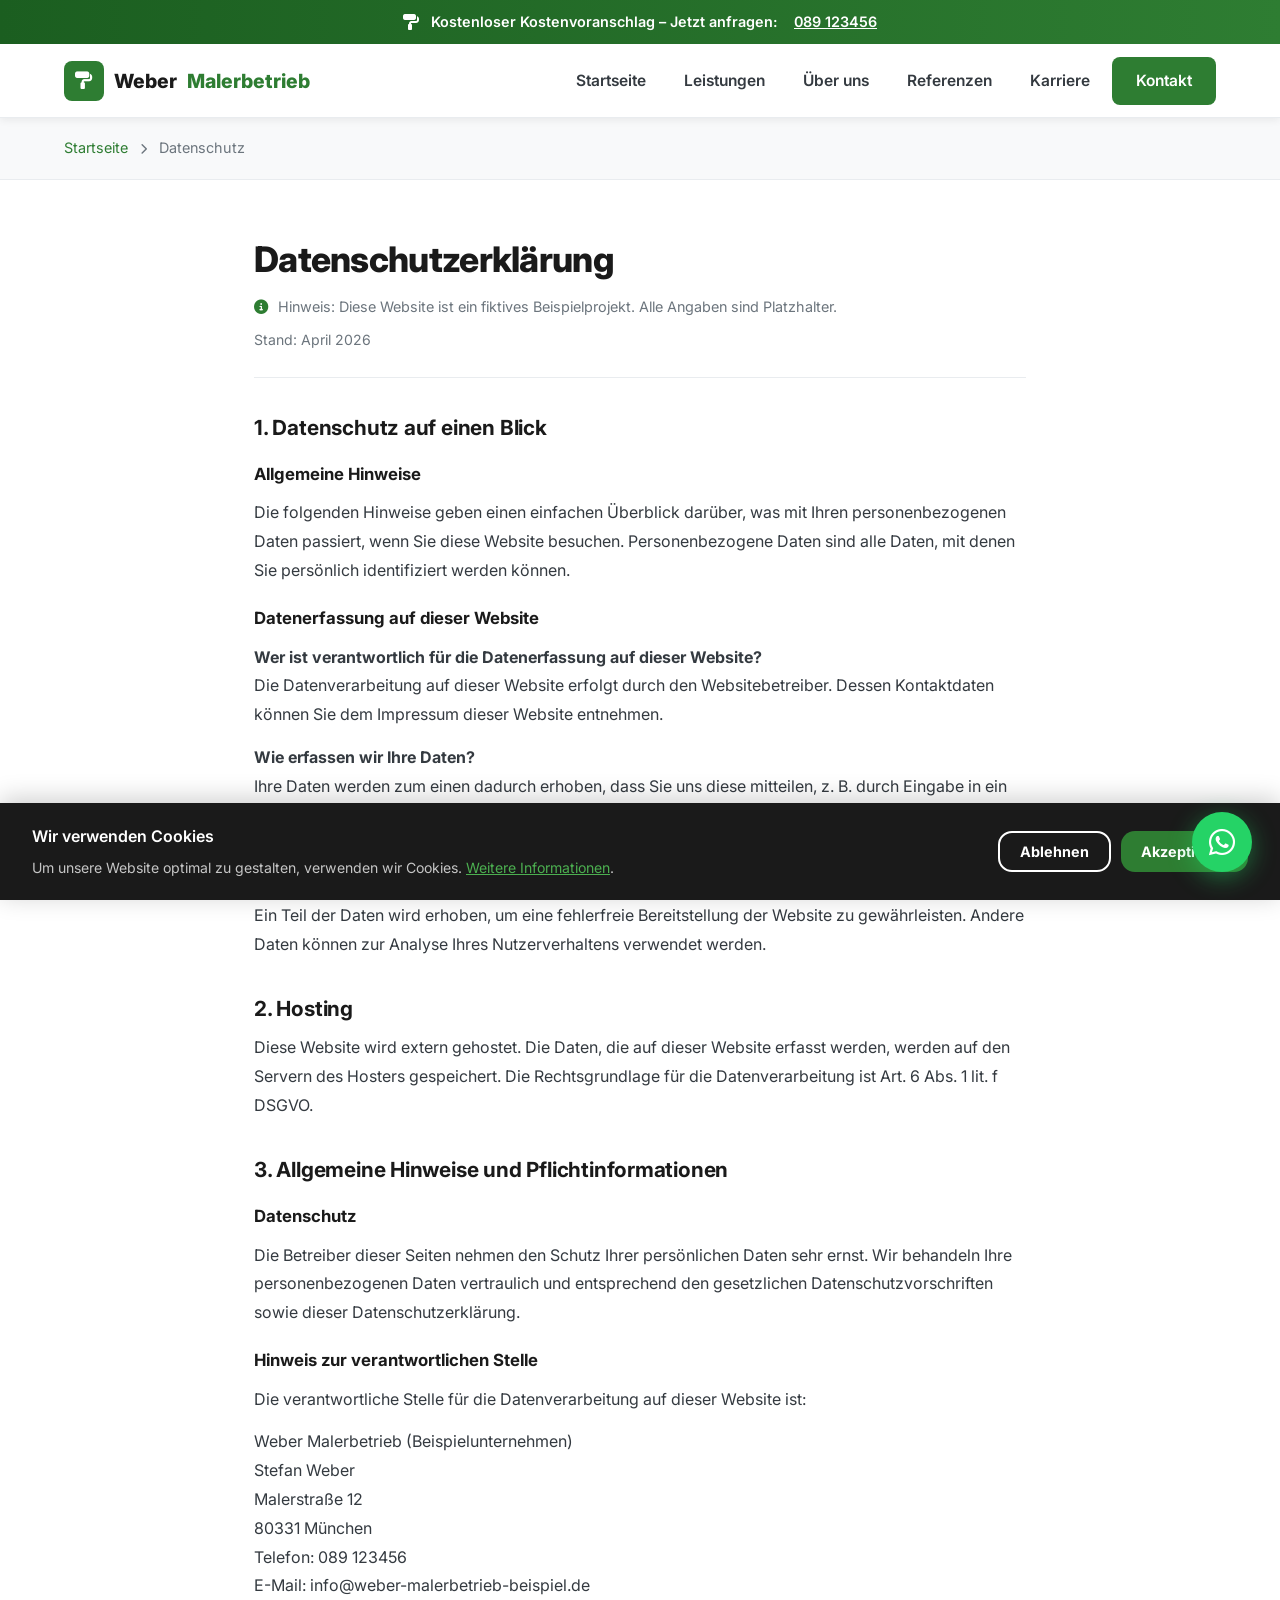
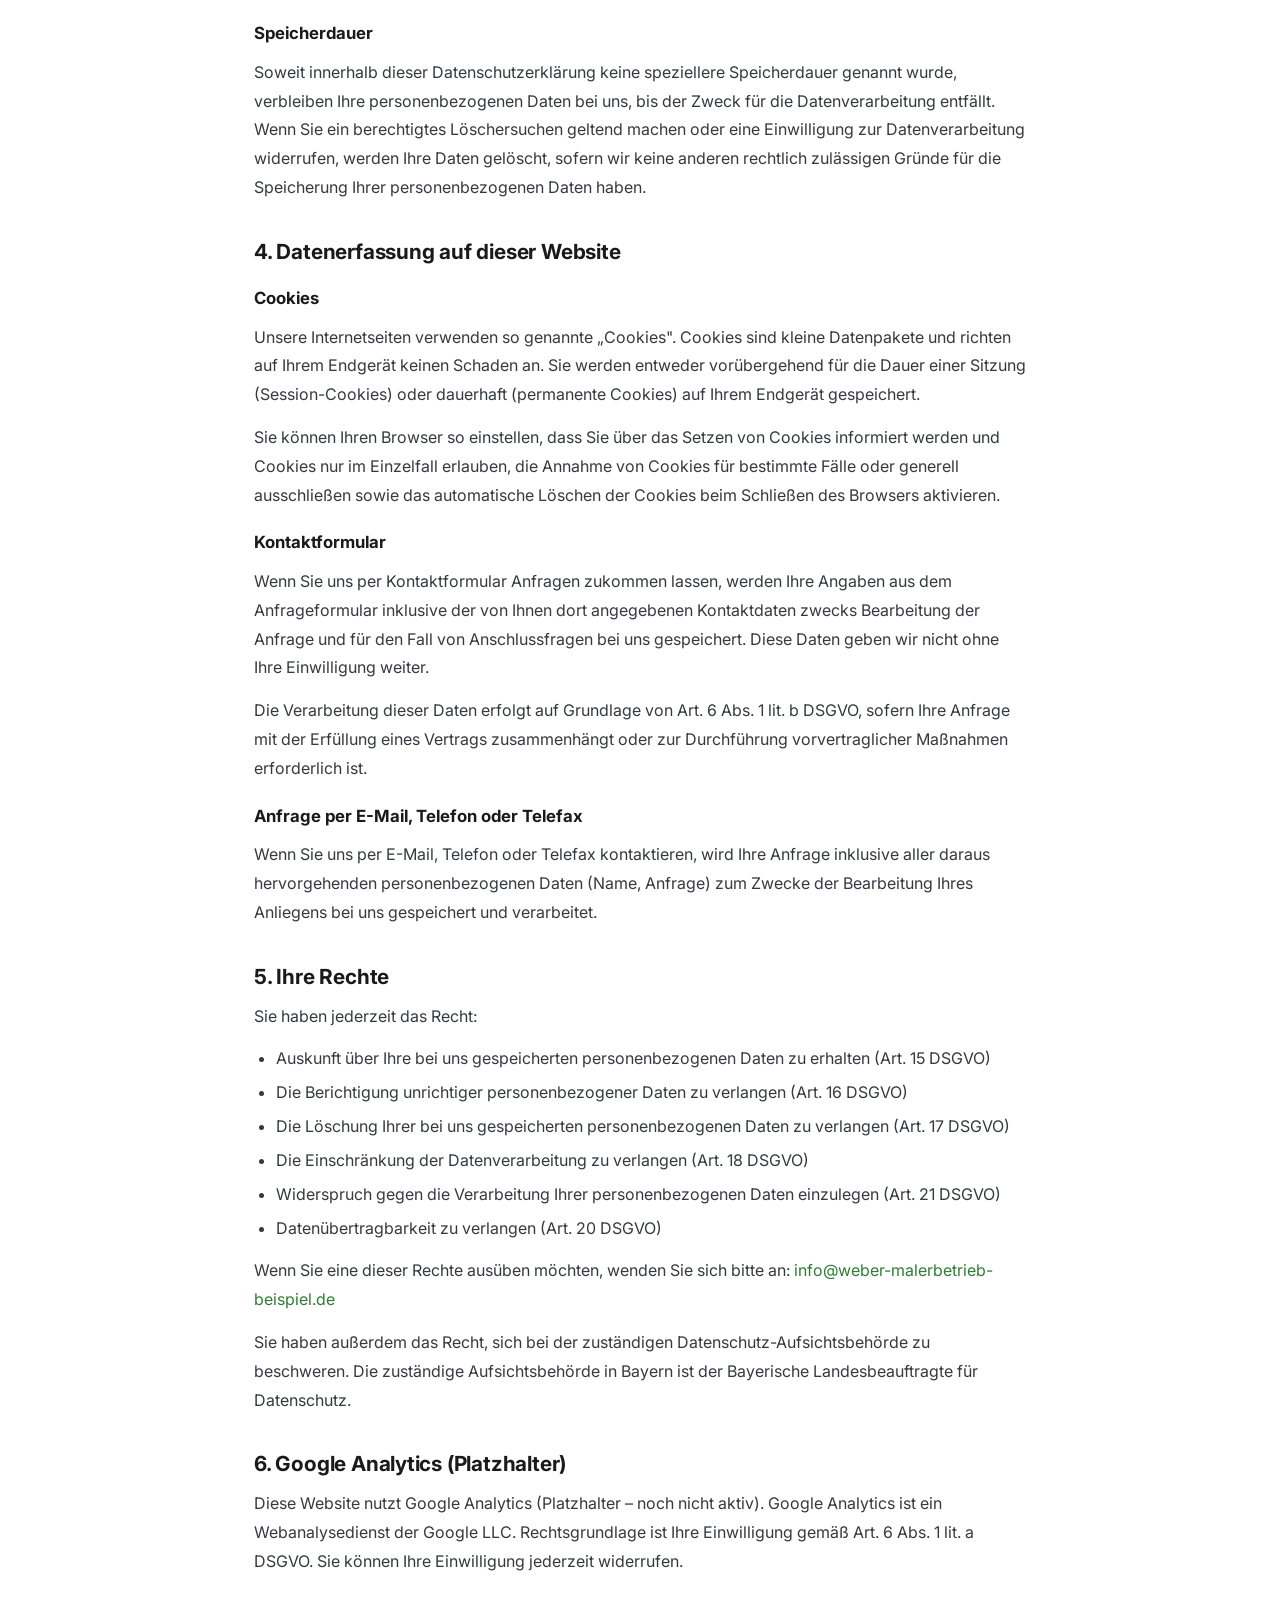
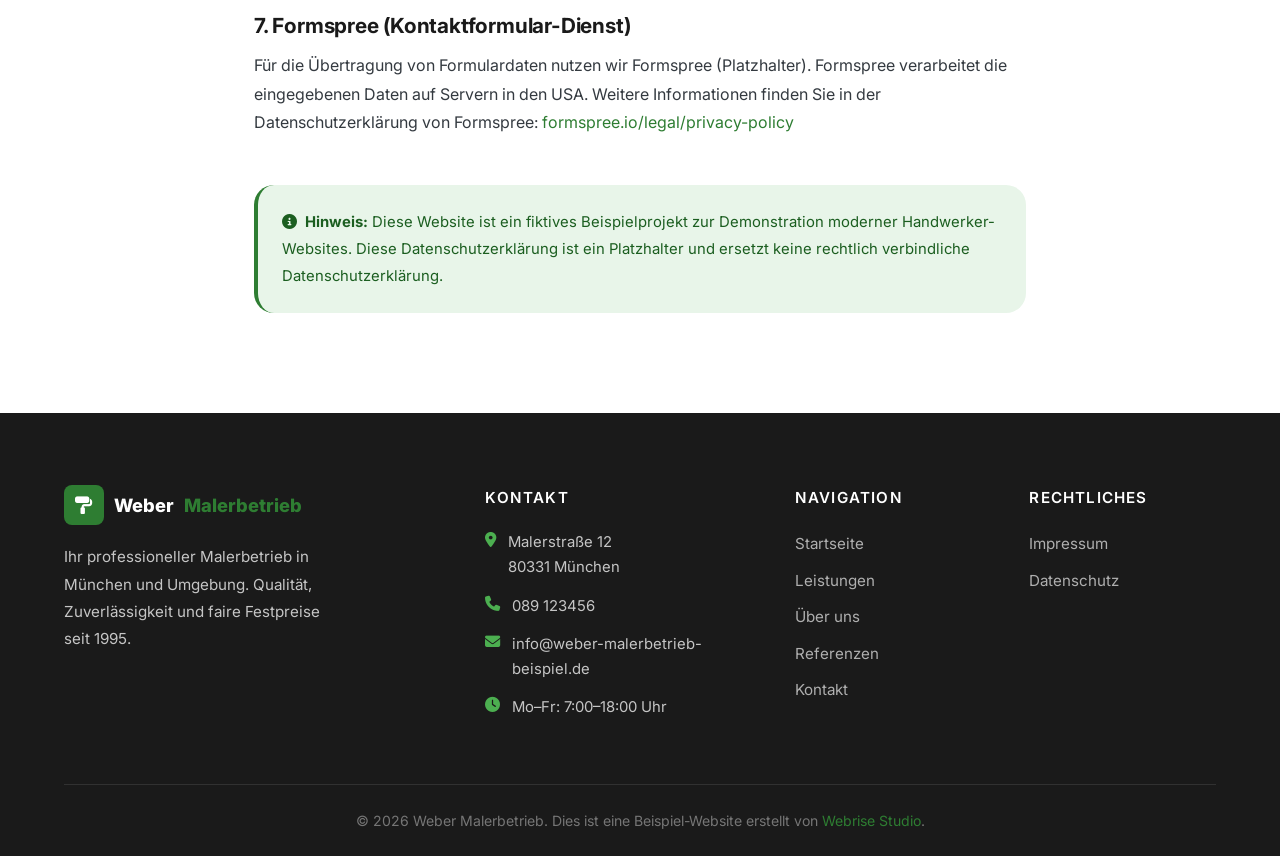
==== commit 3fe01c22: "Feat: Personalisierter Banner, BAFA 20%, Brand Badges, OG Tags + SEO - Personalisierter Demo-Banner " ====
--- a/datenschutz.html
+++ b/datenschutz.html
@@ -10,8 +10,25 @@
   <link href="https://fonts.googleapis.com/css2?family=Inter:wght@400;500;600;700;800;900&display=swap" rel="stylesheet">
   <link rel="stylesheet" href="https://cdnjs.cloudflare.com/ajax/libs/font-awesome/6.4.0/css/all.min.css">
   <link rel="stylesheet" href="css/style.css">
+  <!-- Open Graph -->
+  <meta property="og:type" content="website">
+  <meta property="og:url" content="https://webrisestudiode.github.io/maler-weber/datenschutz.html">
+  <meta property="og:title" content="Datenschutz – Weber Malerbetrieb München">
+  <meta property="og:description" content="Datenschutzerklärung der Weber Malerbetrieb München Website gemäß DSGVO.">
+  <meta property="og:image" content="https://webrisestudiode.github.io/maler-weber/bilder-mitarbeiter/fassadenarbeiten.webp">
+  <meta name="twitter:card" content="summary_large_image">
 </head>
 <body>
+
+<!-- Personalisierter Demo-Banner -->
+<div id="personalized-banner" style="display:none; background:linear-gradient(90deg,#1B5E20,#2E7D32); color:white; text-align:center; padding:10px 20px; font-size:0.9rem; font-weight:600; letter-spacing:0.01em; position:relative; z-index:9999;">
+  <i class="fa-solid fa-paint-roller" style="margin-right:8px;"></i>
+  Guten Tag Herr/Frau <span id="banner-name" style="font-weight:800;"></span> – so könnte die Website von <strong id="banner-firma"></strong> aussehen &nbsp;·&nbsp;
+  <a href="https://webrisestudio.de/kontakt.html" target="_blank" style="color:rgba(255,255,255,0.9);text-decoration:underline;font-weight:700;">Website anfragen →</a>
+</div>
+<script>
+(function(){var p=new URLSearchParams(window.location.search),f=p.get('firma'),n=p.get('name');if(f&&n){var b=document.getElementById('personalized-banner');if(b){document.getElementById('banner-firma').textContent=f;document.getElementById('banner-name').textContent=n;b.style.display='block';}}})();
+</script>
 
   <!-- Info Banner -->
   <div class="info-banner">
@@ -171,7 +188,7 @@
         </div>
       </div>
       <div class="footer-bottom">
-        &copy; 2026 Weber Malerbetrieb München. Diese Website ist ein fiktives Beispielprojekt.
+        &copy; 2026 Weber Malerbetrieb. Dies ist eine Beispiel-Website erstellt von <a href="https://webrisestudio.de" target="_blank" style="color:var(--color-primary);">Webrise Studio</a>.
       </div>
     </div>
   </footer>
--- a/css/style.css
+++ b/css/style.css
@@ -134,7 +134,7 @@
 .nav-links a:hover, .nav-links a.active { color: var(--color-primary); background: var(--color-primary-xlight); }
 .btn-nav-cta { padding: 11px 24px !important; color: white !important; background: var(--color-primary) !important; }
 .btn-nav-cta:hover { background: var(--color-primary-dark) !important; }
-.mobile-menu-btn { display: none; font-size: 1.4rem; color: var(--color-dark); padding: 8px; }
+.mobile-menu-btn { display: none; font-size: 1.4rem; color: var(--color-dark); padding: 8px; position: relative; z-index: 10000; }
 
 /* ---- Hero ---- */
 .hero {
@@ -541,15 +541,43 @@
   .section-padding { padding: 64px 0; }
   .mobile-menu-btn { display: flex; }
   .nav-links {
-    position: fixed; inset: 0; top: var(--nav-height);
-    background: white; flex-direction: column; gap: 0;
-    padding: 24px 0; transform: translateX(100%); transition: transform 0.3s;
-    overflow-y: auto; z-index: 140; border-top: 1px solid var(--color-gray-light);
+    position: fixed;
+    top: 0;
+    left: 0;
+    width: 100%;
+    height: 100vh;
+    background: #FFFFFF;
+    flex-direction: column;
+    gap: 0;
+    padding-top: 80px;
+    padding-bottom: 40px;
+    transform: translateX(100%);
+    transition: transform 0.3s cubic-bezier(.4,0,.2,1);
+    overflow-y: auto;
+    z-index: 9999;
     box-shadow: var(--shadow-lg);
   }
-  .nav-links.open { transform: translateX(0); }
-  .nav-links a { width: 100%; padding: 16px 24px; border-radius: 0; font-size: 1.1rem; }
-  .btn-nav-cta { margin: 18px 24px 0; width: auto; border-radius: var(--radius-md) !important; }
+  .nav-links.open {
+    transform: translateX(0);
+    display: flex;
+  }
+  .nav-links a {
+    width: 100%;
+    min-height: 48px;
+    display: flex;
+    align-items: center;
+    padding: 14px 24px;
+    border-radius: 0;
+    font-size: 1.15rem;
+    border-bottom: 1px solid var(--color-gray-light);
+  }
+  .btn-nav-cta {
+    margin: 20px 24px 0;
+    width: calc(100% - 48px);
+    justify-content: center;
+    min-height: 54px;
+    border-radius: var(--radius-md) !important;
+  }
   .grid-3 { grid-template-columns: 1fr; }
   .grid-2 { grid-template-columns: 1fr; }
   .grid-4 { grid-template-columns: 1fr 1fr; }
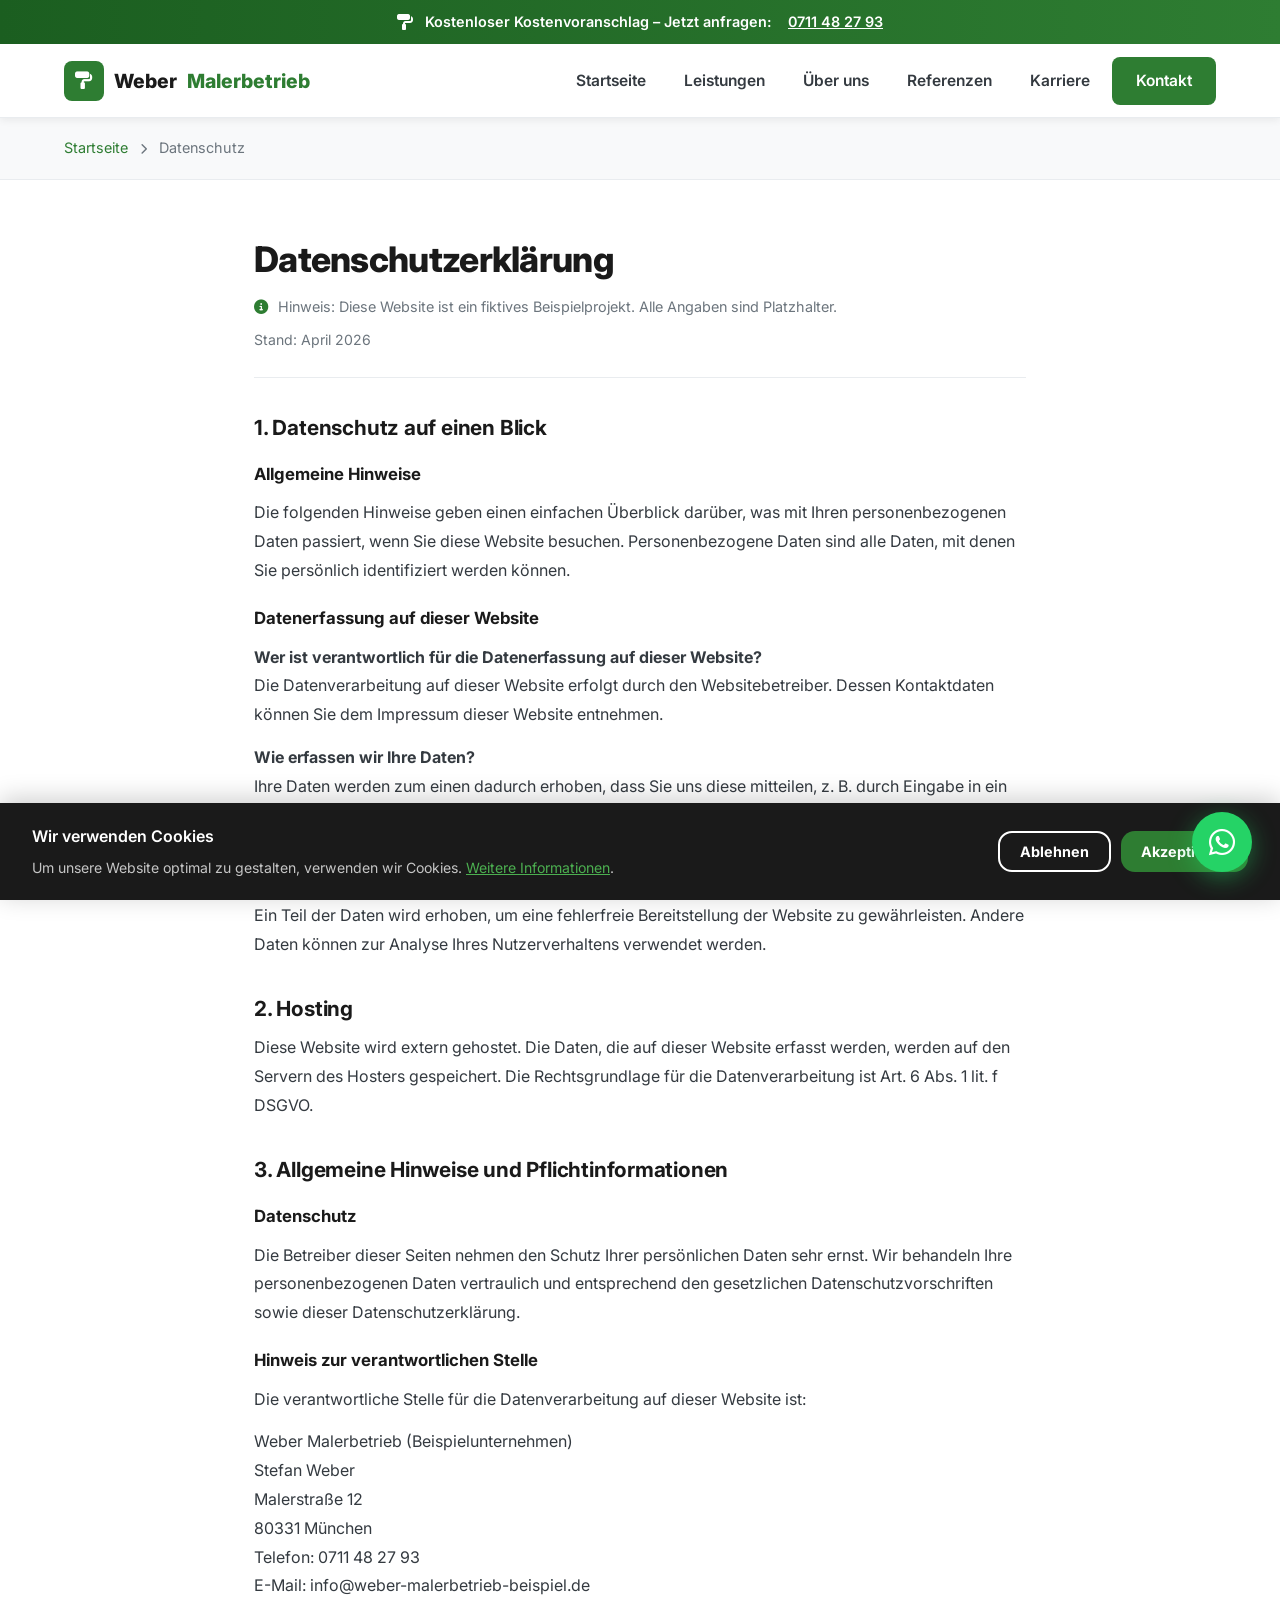
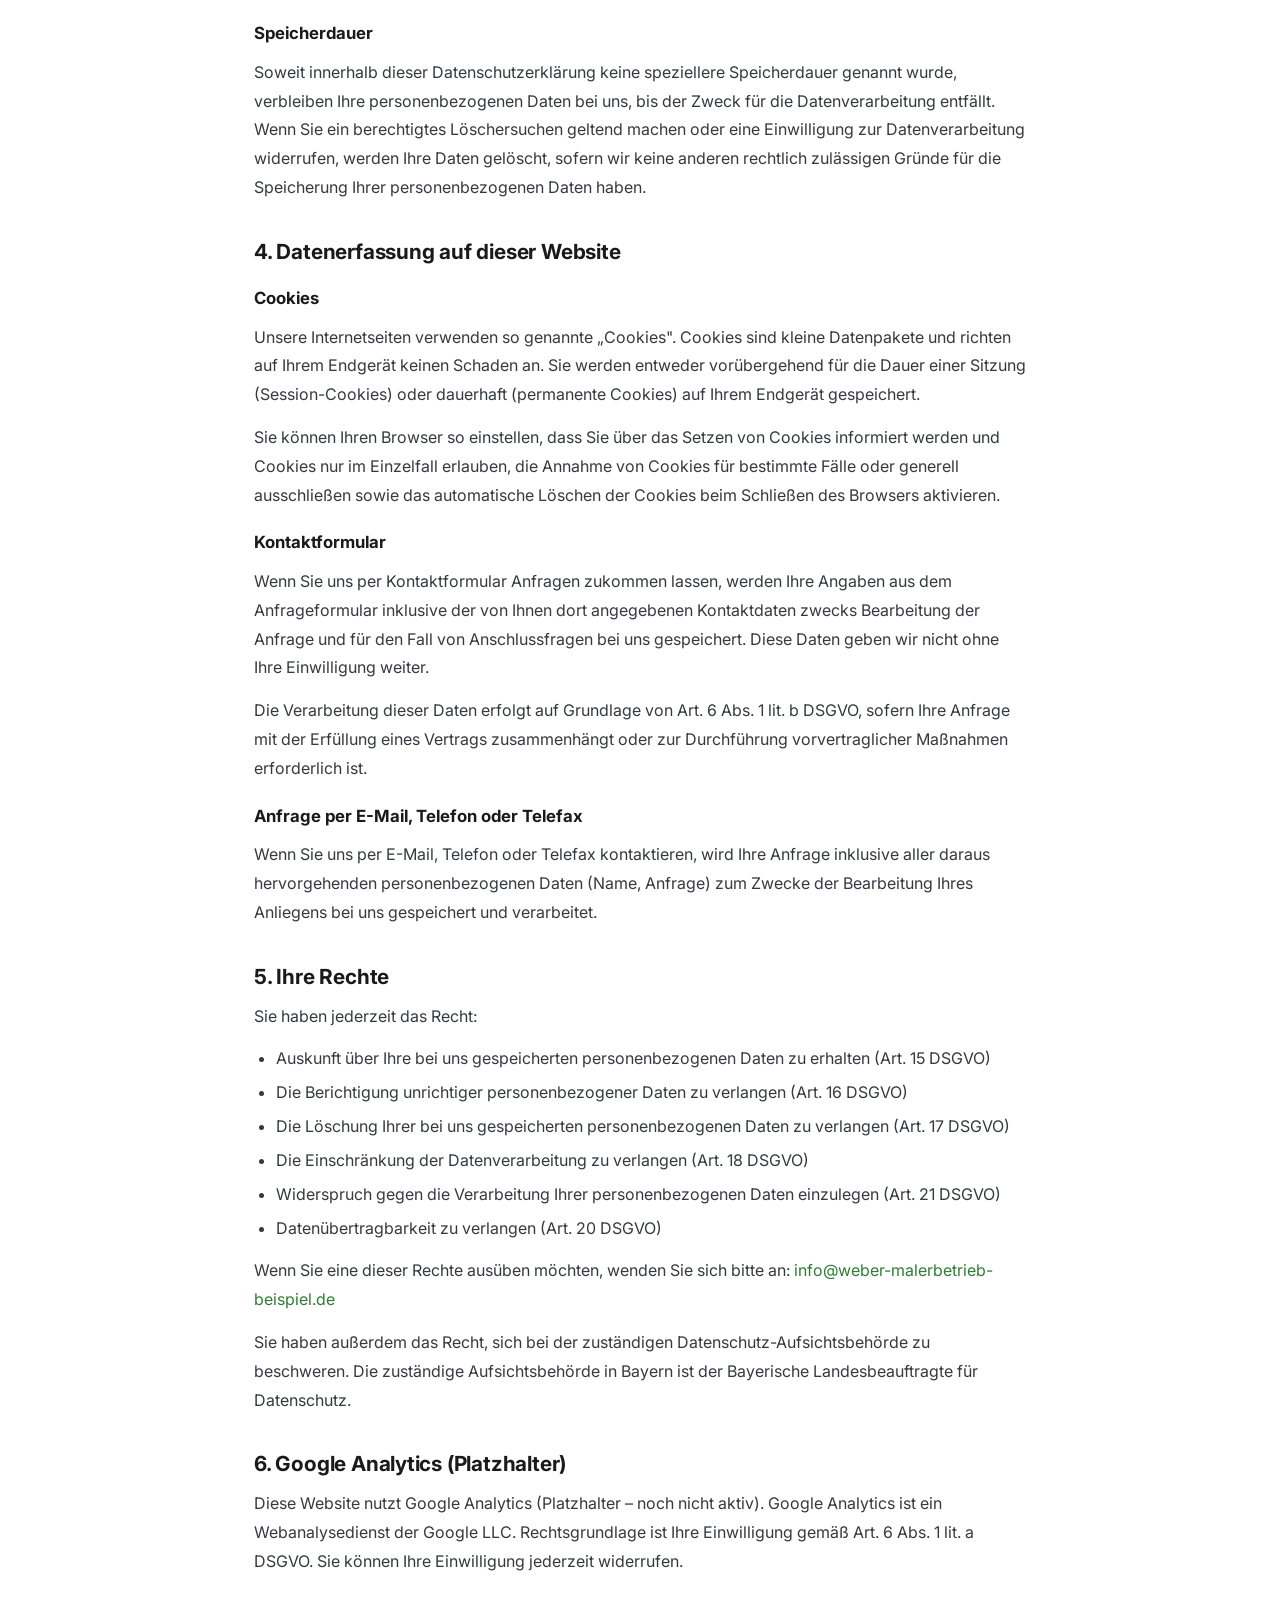
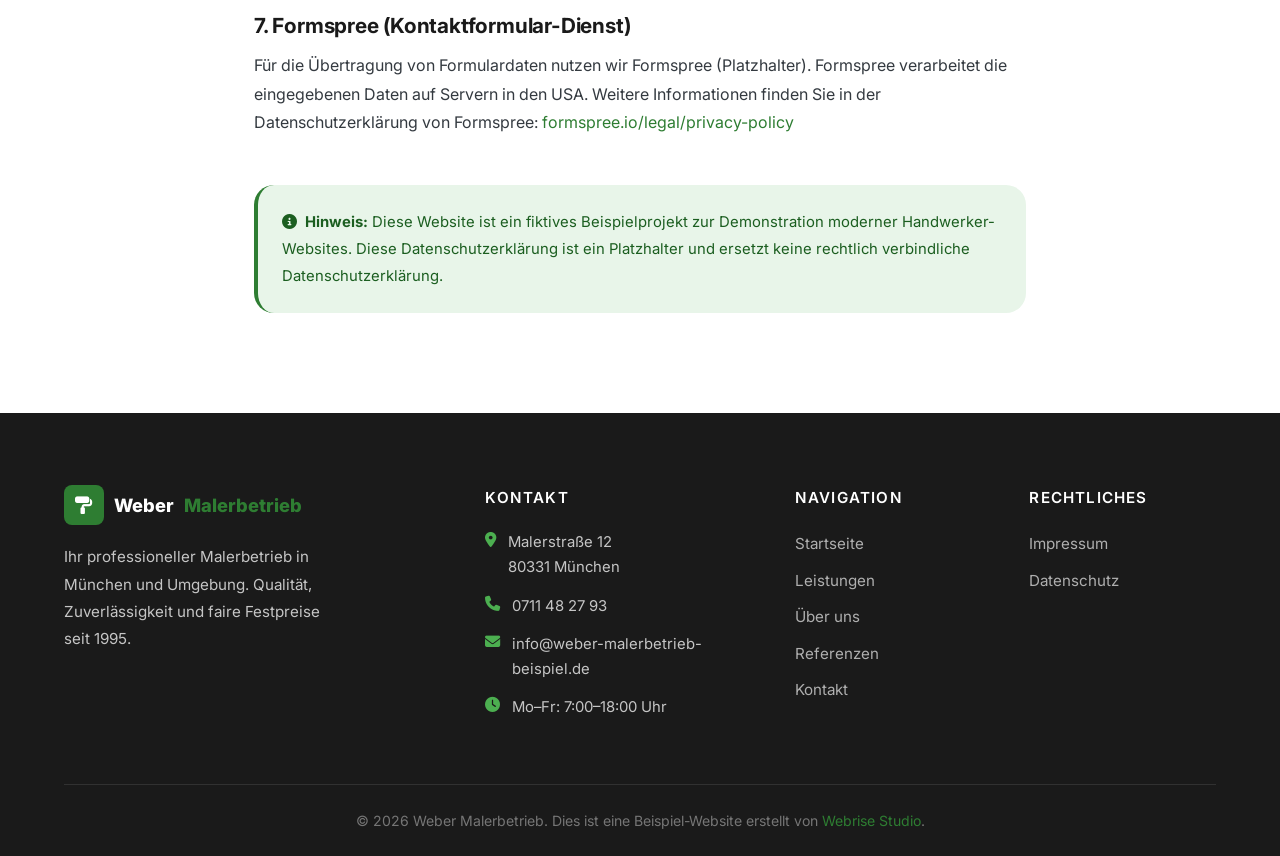
==== commit 5dd1cb86: "Demo-Personalisierung: Firma/Telefon/Banner komplett überarbeitet - DOMContentLoaded Bug gefixt (dir" ====
--- a/datenschutz.html
+++ b/datenschutz.html
@@ -21,13 +21,13 @@
 <body>
 
 <!-- Personalisierter Demo-Banner -->
-<div id="personalized-banner" style="display:none; background:linear-gradient(90deg,#1B5E20,#2E7D32); color:white; text-align:center; padding:10px 20px; font-size:0.9rem; font-weight:600; letter-spacing:0.01em; position:relative; z-index:9999;">
+<div id="personalized-banner" style="display:none; background:linear-gradient(90deg,#1B5E20,#2E7D32); color:white; text-align:center; padding:10px 20px; font-size:0.9rem; font-weight:600; letter-spacing:0.01em; position:fixed;top:0;left:0;right:0;width:100%;z-index:9999;">
   <i class="fa-solid fa-paint-roller" style="margin-right:8px;"></i>
   Guten Tag Herr/Frau <span id="banner-name" style="font-weight:800;"></span> – so könnte die Website von <strong id="banner-firma"></strong> aussehen &nbsp;·&nbsp;
   <a href="https://webrisestudio.de/kontakt.html" target="_blank" style="color:rgba(255,255,255,0.9);text-decoration:underline;font-weight:700;">Website anfragen →</a>
 </div>
 <script>
-(function(){var p=new URLSearchParams(window.location.search),f=p.get('firma'),n=p.get('name');if(f&&n){var b=document.getElementById('personalized-banner');if(b){document.getElementById('banner-firma').textContent=f;document.getElementById('banner-name').textContent=n;b.style.display='block';}}})();
+(function(){var p=new URLSearchParams(window.location.search);var f=p.get('firma'),n=p.get('name'),s=p.get('stadt'),t=p.get('telefon');if(f)sessionStorage.setItem('ws_firma',f);if(n)sessionStorage.setItem('ws_name',n);if(s)sessionStorage.setItem('ws_stadt',s);if(t)sessionStorage.setItem('ws_telefon',t);var name=sessionStorage.getItem('ws_name');if(name){var b=document.getElementById('personalized-banner'),el=document.getElementById('banner-name');if(b&&el){el.textContent=name;b.style.display='block';}}})();
 </script>
 
   <!-- Info Banner -->
